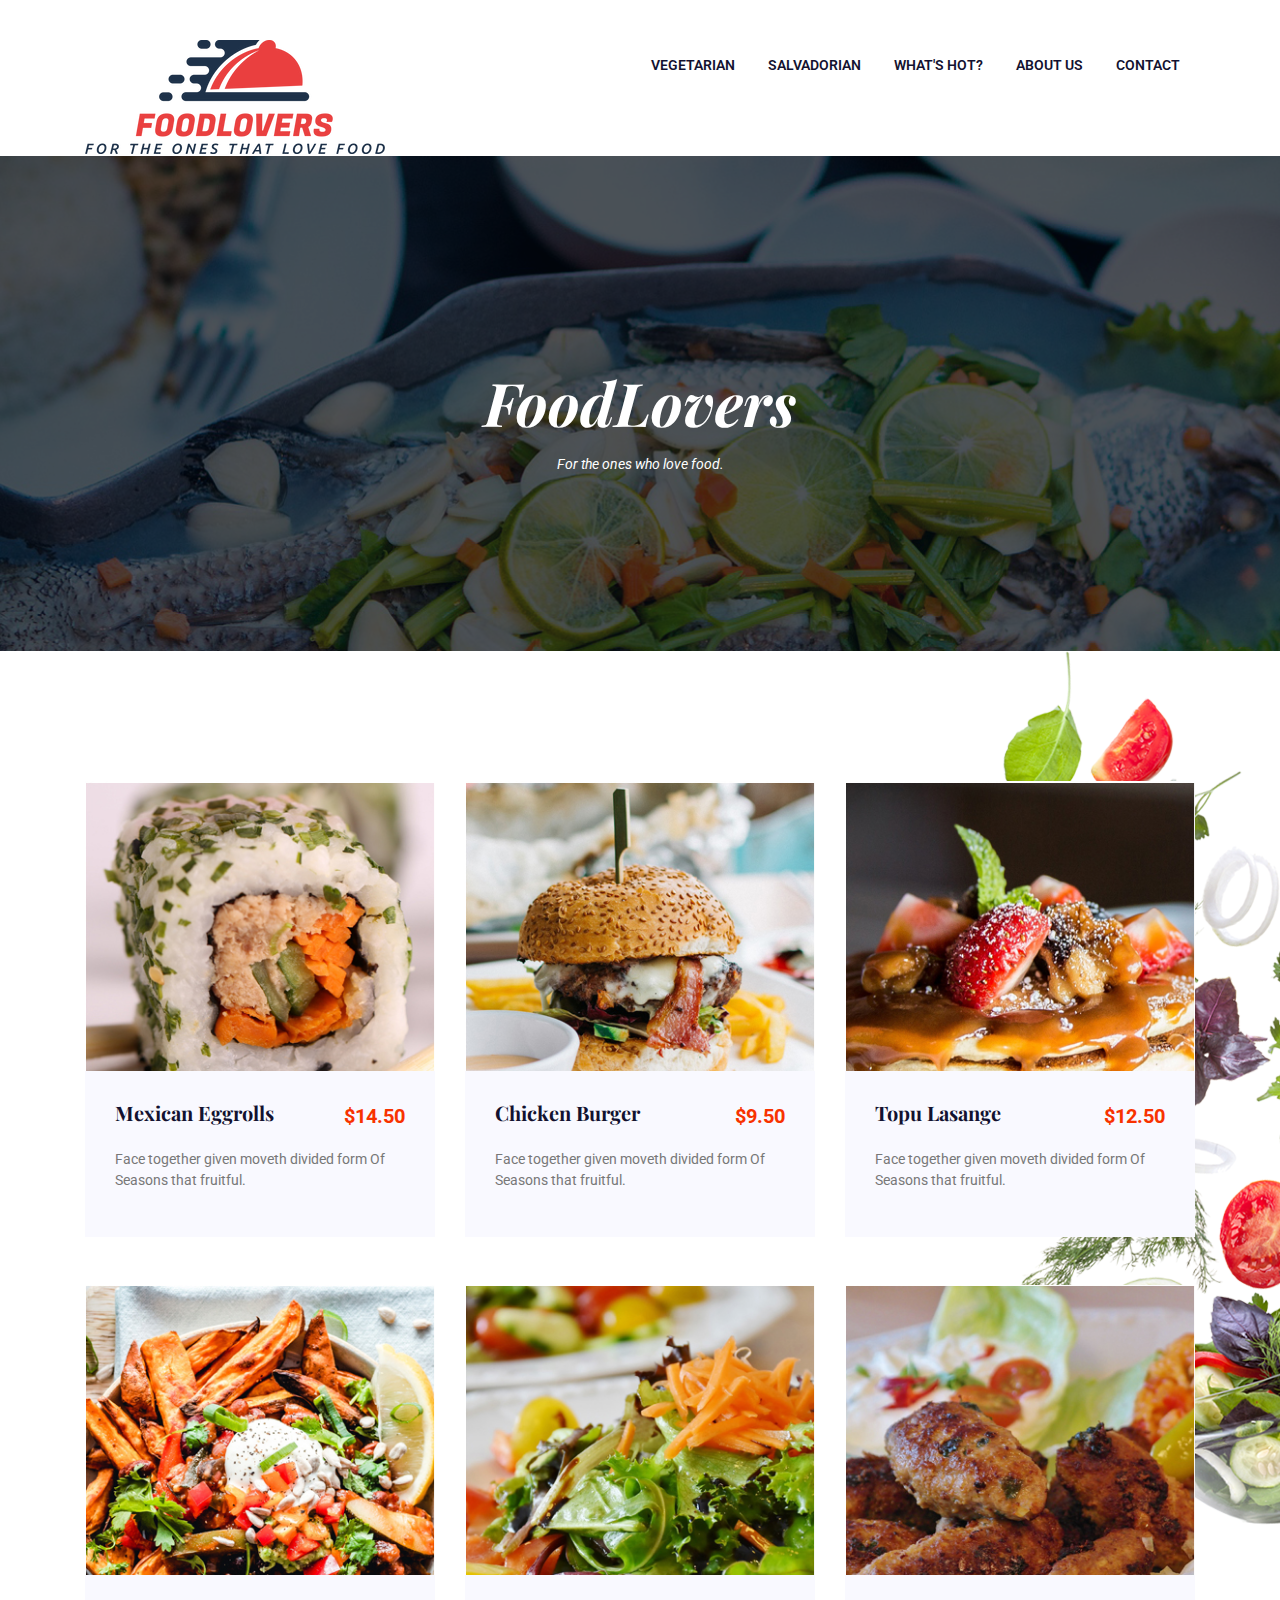
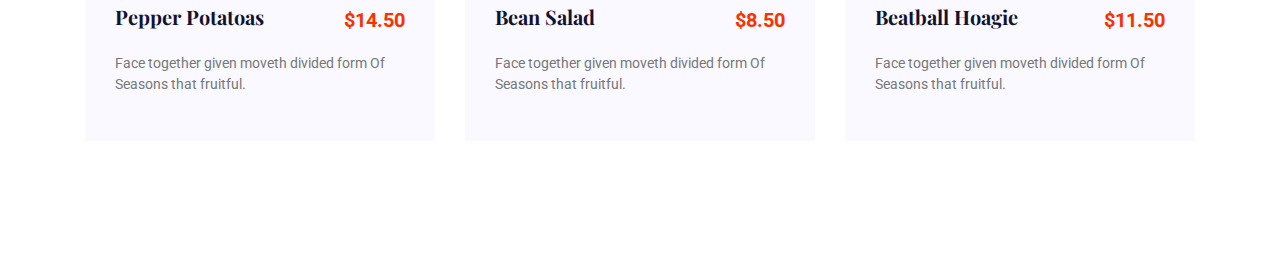
==== index.html @ 9c93a802 "Add files via upload" ====
<!doctype html>
<html lang="en">
  <head>
    <!-- Required meta tags -->
    <meta charset="utf-8">
    <meta name="viewport" content="width=device-width, initial-scale=1">
    <link rel="icon" href="logo.png" sizes="192x192"/>
    <title>FoodLovers |For the ones that love food|</title>
    <link rel="stylesheet" href="assets/css/animate-3.7.0.css">
    <link rel="stylesheet" href="assets/css/font-awesome-4.7.0.min.css">
    <link rel="stylesheet" href="assets/css/bootstrap-4.1.3.min.css">
    <link rel="stylesheet" href="assets/css/owl-carousel.min.css">
    <link rel="stylesheet" href="assets/css/jquery.datetimepicker.min.css">
    <link rel="stylesheet" href="assets/css/style.css">
    <!-- Bootstrap CSS -->
    <link href="https://cdn.jsdelivr.net/npm/bootstrap@5.0.2/dist/css/bootstrap.min.css" rel="stylesheet" integrity="sha384-EVSTQN3/azprG1Anm3QDgpJLIm9Nao0Yz1ztcQTwFspd3yD65VohhpuuCOmLASjC" crossorigin="anonymous">
  </head>
  <body>
    
        <div class="container ">
            <div class="">
                <br>
                <center>

                    <img src="logo.png" class="img-fluid" alt="FoodLovers" >
                </center>
                <br>    
            </div>
        </div>
        <header class="header-area">
            <div class="container">
                <div class="row">
                    <div class="col-lg-2">
                        <div class="logo-area">
                            <a href="index.html"><img src="logo.png" alt="logo"></a>
                            
                        </div>
                    </div>
                    <div class="col-lg-10">
                        <div class="custom-navbar">
                            <span></span>
                            <span></span>
                            <span></span>
                        </div>  
                        <div class="main-menu">
                            <ul>
                                <li class="active"><a href="vegetarian.html">Vegetarian</a></li>
                                <li><a href="salvadorian.html">Salvadorian</a></li>
                                <li><a href="whatshot.html">What's hot?</a></li>
                                <li><a href="aboutus.html">About Us</a>
                                  
                                </li>
                                <li><a href="contactus.html">contact</a></li>
                            </ul>
                        </div>
                    </div>
                </div>
            </div>
        </header>
        
           <!-- Preloader Starts -->
    <div class="preloader">
        <div class="spinner"></div>
    </div>
    <!-- Preloader End -->

    <!-- Header Area Starts -->
	
    <!-- Header Area End -->

    <!-- Banner Area Starts -->
    <section class="banner-area banner-area2 menu-bg text-center">
        <div class="container">
            <div class="row">
                <div class="col-lg-12">
                    <h1><i>FoodLovers</i></h1>
                    <p class="pt-2"><i>For the ones who love food.</i></p>
                </div>
            </div>
        </div>
    </section>
    <!-- Banner Area End -->

    <!-- Food Area starts -->
    <section class="food-area section-padding">
        <div class="container">
            <div class="row">
                
            </div>
            <div class="row">
                <div class="col-md-4 col-sm-6">
                    <div class="single-food">
                        <div class="food-img">
                            <img src="assets/images/food1.jpg" class="img-fluid" alt="">
                        </div>
                        <div class="food-content">
                            <div class="d-flex justify-content-between">
                                <h5>Mexican Eggrolls</h5>
                                <span class="style-change">$14.50</span>
                            </div>
                            <p class="pt-3">Face together given moveth divided form Of Seasons that fruitful.</p>
                        </div>
                    </div>
                </div>
                <div class="col-md-4 col-sm-6">
                    <div class="single-food mt-5 mt-sm-0">
                        <div class="food-img">
                            <img src="assets/images/food2.jpg" class="img-fluid" alt="">
                        </div>
                        <div class="food-content">
                            <div class="d-flex justify-content-between">
                                <h5>chicken burger</h5>
                                <span class="style-change">$9.50</span>
                            </div>
                            <p class="pt-3">Face together given moveth divided form Of Seasons that fruitful.</p>
                        </div>
                    </div>
                </div>
                <div class="col-md-4 col-sm-6">
                    <div class="single-food mt-5 mt-md-0">
                        <div class="food-img">
                            <img src="assets/images/food3.jpg" class="img-fluid" alt="">
                        </div>
                        <div class="food-content">
                            <div class="d-flex justify-content-between">
                                <h5>topu lasange</h5>
                                <span class="style-change">$12.50</span>
                            </div>
                            <p class="pt-3">Face together given moveth divided form Of Seasons that fruitful.</p>
                        </div>
                    </div>
                </div>
                <div class="col-md-4 col-sm-6">
                    <div class="single-food mt-5">
                        <div class="food-img">
                            <img src="assets/images/food4.jpg" class="img-fluid" alt="">
                        </div>
                        <div class="food-content">
                            <div class="d-flex justify-content-between">
                                <h5>pepper potatoas</h5>
                                <span class="style-change">$14.50</span>
                            </div>
                            <p class="pt-3">Face together given moveth divided form Of Seasons that fruitful.</p>
                        </div>
                    </div>
                </div>
                <div class="col-md-4 col-sm-6">
                    <div class="single-food mt-5">
                        <div class="food-img">
                            <img src="assets/images/food5.jpg" class="img-fluid" alt="">
                        </div>
                        <div class="food-content">
                            <div class="d-flex justify-content-between">
                                <h5>bean salad</h5>
                                <span class="style-change">$8.50</span>
                            </div>
                            <p class="pt-3">Face together given moveth divided form Of Seasons that fruitful.</p>
                        </div>
                    </div>
                </div>
                <div class="col-md-4 col-sm-6">
                    <div class="single-food mt-5">
                        <div class="food-img">
                            <img src="assets/images/food6.jpg" class="img-fluid" alt="">
                        </div>
                        <div class="food-content">
                            <div class="d-flex justify-content-between">
                                <h5>beatball hoagie</h5>
                                <span class="style-change">$11.50</span>
                            </div>
                            <p class="pt-3">Face together given moveth divided form Of Seasons that fruitful.</p>
                        </div>
                    </div>
                </div>
            </div>
        </div>
    </section>
    <!-- Food Area End -->

    
    <!-- Table Area End -->

  
    <!-- Footer Area End -->


    <!-- Javascript -->
    <script src="assets/js/vendor/jquery-2.2.4.min.js"></script>
	<script src="assets/js/vendor/bootstrap-4.1.3.min.js"></script>
    <script src="assets/js/vendor/wow.min.js"></script>
    <script src="assets/js/vendor/owl-carousel.min.js"></script>
    <script src="assets/js/vendor/jquery.datetimepicker.full.min.js"></script>
    <script src="assets/js/vendor/jquery.nice-select.min.js"></script>
    <script src="assets/js/main.js"></script>
    <!-- Optional JavaScript; choose one of the two! -->

    <!-- Option 1: Bootstrap Bundle with Popper -->
    <script src="https://cdn.jsdelivr.net/npm/bootstrap@5.0.2/dist/js/bootstrap.bundle.min.js" integrity="sha384-MrcW6ZMFYlzcLA8Nl+NtUVF0sA7MsXsP1UyJoMp4YLEuNSfAP+JcXn/tWtIaxVXM" crossorigin="anonymous"></script>

    <!-- Option 2: Separate Popper and Bootstrap JS -->
    <!--
    <script src="https://cdn.jsdelivr.net/npm/@popperjs/core@2.9.2/dist/umd/popper.min.js" integrity="sha384-IQsoLXl5PILFhosVNubq5LC7Qb9DXgDA9i+tQ8Zj3iwWAwPtgFTxbJ8NT4GN1R8p" crossorigin="anonymous"></script>
    <script src="https://cdn.jsdelivr.net/npm/bootstrap@5.0.2/dist/js/bootstrap.min.js" integrity="sha384-cVKIPhGWiC2Al4u+LWgxfKTRIcfu0JTxR+EQDz/bgldoEyl4H0zUF0QKbrJ0EcQF" crossorigin="anonymous"></script>
    -->
  </body>
</html>
---- assets/css/style.css ----
@import url("https://fonts.googleapis.com/css?family=Roboto:300,400,500,700");@import url("https://fonts.googleapis.com/css?family=Playfair+Display:400,700");body{color:#777;font-family:"Roboto",sans-serif;font-size:14px;font-weight:400}h1{color:#fff;font-family:"Playfair Display",serif;font-size:60px !important;font-weight:700;font-style:italic}h2{color:#fff;font-family:"Playfair Display",serif;font-size:42px !important;font-weight:700}h3{color:#131230;font-family:"Playfair Display",serif;font-size:36px !important;font-weight:700}h4{color:#fff;font-family:"Roboto",sans-serif;font-size:24px !important;font-weight:400;font-style:italic;text-transform:capitalize}h5{color:#131230;font-family:"Playfair Display",serif;text-transform:capitalize;font-size:20px !important;font-weight:700}h6{color:#fff;font-size:16px !important;font-family:"Roboto",sans-serif;font-weight:300;text-transform:uppercase}ul{margin:0;padding:0;list-style:none}a:hover,a:focus{text-decoration:none}input:focus,textarea:focus{outline:none}.spinner{width:40px;height:40px;margin:100px auto;background-color:#f83200;border-radius:100%;-webkit-animation:sk-scaleout 1.0s infinite ease-in-out;animation:sk-scaleout 1.0s infinite ease-in-out}@-webkit-keyframes sk-scaleout{0%{-webkit-transform:scale(0)}100%{-webkit-transform:scale(1);opacity:0}}@keyframes sk-scaleout{0%{-webkit-transform:scale(0);transform:scale(0)}100%{-webkit-transform:scale(1);transform:scale(1);opacity:0}}.preloader{position:fixed;top:0;left:0;width:100%;height:100%;background:#fff;z-index:5}.preloader .spinner{position:absolute;top:50%;left:50%;margin:0;-webkit-transform:translate(-50%, -50%);-moz-transform:translate(-50%, -50%);-ms-transform:translate(-50%, -50%);-o-transform:translate(-50%, -50%);transform:translate(-50%, -50%)}.main-menu ul{float:right}@media (min-width: 768px) and (max-width: 991.98px){.main-menu ul{display:none;float:left;position:absolute;top:20px;left:0;z-index:4;background:#f9f9ff;width:100%;padding:20px 20px 30px}}@media (min-width: 576px) and (max-width: 767.98px){.main-menu ul{display:none;float:left;position:absolute;top:20px;left:0;z-index:4;background:#f9f9ff;width:100%;padding:20px 20px 30px}}@media (max-width: 575.98px){.main-menu ul{display:none;float:left;position:absolute;top:20px;left:0;z-index:4;background:#f9f9ff;width:100%;padding:20px 20px 30px}}.main-menu ul li{display:inline;position:relative}@media (min-width: 768px) and (max-width: 991.98px){.main-menu ul li{display:block}}@media (min-width: 576px) and (max-width: 767.98px){.main-menu ul li{display:block}}@media (max-width: 575.98px){.main-menu ul li{display:block}}.main-menu ul li a{color:#131230;font-family:"Roboto",sans-serif;text-transform:uppercase;font-size:14px;font-weight:600;display:inline-block;padding:15px}.main-menu ul li:hover ul.sub-menu{filter:progid:DXImageTransform.Microsoft.Alpha(Opacity=100);opacity:1;visibility:visible;top:100%}.main-menu ul li ul.sub-menu{padding:10px;filter:progid:DXImageTransform.Microsoft.Alpha(Opacity=0);opacity:0;visibility:hidden;position:absolute;top:150%;left:30px;width:250px;background:#f9f9ff;z-index:2;-webkit-transition:.5s;-moz-transition:.5s;-o-transition:.5s;transition:.5s}.main-menu ul li ul.sub-menu li{display:block}.main-menu ul li ul.sub-menu li a{-webkit-transition:.3s;-moz-transition:.3s;-o-transition:.3s;transition:.3s}.main-menu ul li ul.sub-menu li a:hover{color:#f83200}.main-menu2 ul a{color:#fff !important}@media (min-width: 768px) and (max-width: 991.98px){.main-menu2 ul a{color:#131230 !important}}@media (min-width: 576px) and (max-width: 767.98px){.main-menu2 ul a{color:#131230 !important}}@media (max-width: 575.98px){.main-menu2 ul a{color:#131230 !important}}.main-menu2 ul ul.sub-menu a{color:#131230 !important}.main-menu2 ul ul.sub-menu a:hover{color:#f83200 !important}.custom-navbar{position:absolute;top:-47px;right:15px;background:#f83200;padding:7px 10px;-webkit-border-radius:3px;-moz-border-radius:3px;-ms-border-radius:3px;-o-border-radius:3px;border-radius:3px;-webkit-transition:.2s;-moz-transition:.2s;-o-transition:.2s;transition:.2s;cursor:pointer;display:none}@media (min-width: 768px) and (max-width: 991.98px){.custom-navbar{display:block}}@media (min-width: 576px) and (max-width: 767.98px){.custom-navbar{display:block}}@media (max-width: 575.98px){.custom-navbar{display:block}}.custom-navbar span{background:#fff;display:block;width:30px;margin:6px 0;height:2px}.header-area{padding:20px 0;background:#fff;position:absolute;top:20px;left:50%;width:80%;z-index:1;-webkit-transform:translate(-50%, 0);-moz-transform:translate(-50%, 0);-ms-transform:translate(-50%, 0);-o-transform:translate(-50%, 0);transform:translate(-50%, 0);-webkit-border-radius:3px;-moz-border-radius:3px;-ms-border-radius:3px;-o-border-radius:3px;border-radius:3px}@media (min-width: 1200px) and (max-width: 1440px){.header-area{width:90%}}@media (min-width: 992px) and (max-width: 1199.98px){.header-area{width:100%}}@media (max-width: 575.98px){.header-area{width:100%}}.header-area2{padding:30px 0;background:transparent;position:absolute;top:0;left:0;width:100%;z-index:2;-webkit-transform:translate(0, 0);-moz-transform:translate(0, 0);-ms-transform:translate(0, 0);-o-transform:translate(0, 0);transform:translate(0, 0);-webkit-border-radius:0;-moz-border-radius:0;-ms-border-radius:0;-o-border-radius:0;border-radius:0}.banner-area{padding:400px 0 350px;background-color:#b0b0b0;background-image:url("../images/banner-bg.jpg");background-repeat:no-repeat;background-position:center;background-size:cover;position:relative}.banner-area .prime-color{color:#f83200}.banner-area .style-change{font-style:normal}@media (min-width: 576px) and (max-width: 767.98px){.banner-area{padding:280px 0 200px}}@media (max-width: 575.98px){.banner-area{padding:200px 0 140px}}.banner-area2{padding:210px 0 160px;background-image:url("../images/about-bg.jpg");position:relative;z-index:1}.banner-area2:after{content:'';position:absolute;top:0;left:0;width:100%;height:100%;background:rgba(1,7,16,0.7);z-index:-1}.banner-area2 p{color:#fff}.menu-bg{background-image:url("../images/menu-bg.jpg")}.contact-bg{background-image:url("../images/contact-bg.jpg")}.welcome-area .style-change{color:#f83200;font-style:italic}.welcome-area .welcome-img{padding-left:10%}@media (min-width: 576px) and (max-width: 767.98px){.welcome-area .welcome-img{padding:0}}@media (max-width: 575.98px){.welcome-area .welcome-img{padding:0}}.welcome-area .welcome-text{padding-right:50%}@media (min-width: 1200px) and (max-width: 1440px){.welcome-area .welcome-text{padding-right:30%}}@media (min-width: 992px) and (max-width: 1199.98px){.welcome-area .welcome-text{padding-right:10%}}@media (min-width: 768px) and (max-width: 991.98px){.welcome-area .welcome-text{padding-right:10%}}@media (min-width: 576px) and (max-width: 767.98px){.welcome-area .welcome-text{padding:0 5%}}@media (max-width: 575.98px){.welcome-area .welcome-text{padding:0 5%}}.food-area{background-image:url("../images/food-bg.png");background-repeat:no-repeat;background-position:top right;position:relative}@media (min-width: 768px) and (max-width: 991.98px){.food-area{background-image:none}}@media (min-width: 576px) and (max-width: 767.98px){.food-area{background-image:none}}@media (max-width: 575.98px){.food-area{background-image:none}}.food-area .food-img{overflow:hidden}.food-area .food-img img{-webkit-transition:.5s;-moz-transition:.5s;-o-transition:.5s;transition:.5s}.food-area .food-content{padding:30px;background:#f9f9ff;-webkit-transition:.5s;-moz-transition:.5s;-o-transition:.5s;transition:.5s}.food-area .food-content .style-change{color:#f83200;font-family:"Roboto",sans-serif;font-size:20px;font-weight:700;-webkit-transition:.5s;-moz-transition:.5s;-o-transition:.5s;transition:.5s}.food-area .food-content p{-webkit-transition:.5s;-moz-transition:.5s;-o-transition:.5s;transition:.5s}.food-area .single-food:hover img{-webkit-transform:scale(1.1, 1.1);-moz-transform:scale(1.1, 1.1);-ms-transform:scale(1.1, 1.1);-o-transform:scale(1.1, 1.1);transform:scale(1.1, 1.1)}.food-area .single-food:hover .food-content{background:#f83200}.food-area .single-food:hover .food-content .style-change{color:#131230}.food-area .single-food:hover .food-content p{color:#131230}.reservation-area{background-image:url("../images/reservation-bg.jpg");background-repeat:no-repeat;background-position:center;background-size:cover}.deshes-area span{color:#f83200}.deshes-area h1{color:#131230;font-style:inherit;position:relative}.deshes-area h1:after{content:'';position:absolute;top:45px;left:90px;width:200px;height:1px;background:#131230}.deshes-area .style-change{font-family:"Roboto",sans-serif;font-size:30px;font-weight:700;display:block}.deshes-area .deshes-text{padding-left:90px}@media (max-width: 575.98px){.deshes-area .deshes-text{padding-left:0}}.testimonial-area{background-image:url("../images/testimonial-bg.jpg");background-repeat:no-repeat;background-position:center;background-size:cover;position:relative;z-index:1}.testimonial-area:after{content:'';position:absolute;top:0;left:0;width:100%;height:100%;background:rgba(1,7,16,0.8);z-index:-1}.testimonial-area .section-top2 h3,.testimonial-area .section-top2 p{color:#fff}.testimonial-area .testimonial-slider.owl-carousel .single-slide{background:#fff;background-image:url("../images/quote.png");background-repeat:no-repeat;background-position:top right;padding:30px;-webkit-border-radius:3px;-moz-border-radius:3px;-ms-border-radius:3px;-o-border-radius:3px;border-radius:3px}.testimonial-area .testimonial-slider.owl-carousel .single-slide h5{-webkit-transition:.3s;-moz-transition:.3s;-o-transition:.3s;transition:.3s}.testimonial-area .testimonial-slider.owl-carousel .single-slide:hover h5{color:#f83200}.testimonial-area .testimonial-slider.owl-carousel img{width:100px;height:100px;-webkit-border-radius:50%;-moz-border-radius:50%;-ms-border-radius:50%;-o-border-radius:50%;border-radius:50%}.testimonial-slider.owl-carousel .owl-nav{display:none}.testimonial-slider.owl-carousel .owl-dots{display:block;position:absolute;bottom:-70px;left:50%;-webkit-transform:translate(-50%, 0);-moz-transform:translate(-50%, 0);-ms-transform:translate(-50%, 0);-o-transform:translate(-50%, 0);transform:translate(-50%, 0)}.testimonial-slider.owl-carousel .owl-dots .owl-dot{width:20px;height:5px;background:#fff;-webkit-border-radius:5px;-moz-border-radius:5px;-ms-border-radius:5px;-o-border-radius:5px;border-radius:5px;margin:0 7px}.testimonial-slider.owl-carousel .owl-dots .owl-dot.active{background:#f83200}@media (min-width: 576px) and (max-width: 767.98px){.update-area .single-food{width:70%;margin:auto}}.update-area .single-food .food-content{padding:40px 30px;background:#f9f9ff;-webkit-transition:.5s;-moz-transition:.5s;-o-transition:.5s;transition:.5s}.update-area .single-food:hover .food-content{background:#fff;-webkit-box-shadow:0 10px 20px rgba(0,0,0,0.1);-moz-box-shadow:0 10px 20px rgba(0,0,0,0.1);box-shadow:0 10px 20px rgba(0,0,0,0.1)}.table-area{background-image:url("../images/table-bg.jpg");background-repeat:no-repeat;background-position:center;background-size:cover;position:relative;z-index:1}.table-area:after{content:'';position:absolute;top:0;left:0;width:100%;height:100%;background:rgba(1,7,16,0.7);z-index:-1}.table-area .section-top2 h3,.table-area .section-top2 p{color:#fff}.table-area .input-group{width:30.33%;float:left;overflow:hidden;margin:0 1.5%}@media (min-width: 576px) and (max-width: 767.98px){.table-area .input-group{width:100%;float:none}}@media (max-width: 575.98px){.table-area .input-group{width:100%;float:none}}.table-area input{border-radius:0 5px 5px 0;border:none}@media (min-width: 992px) and (max-width: 1199.98px){.table-area input{width:65%}}@media (min-width: 768px) and (max-width: 991.98px){.table-area input{width:70%}}@media (min-width: 576px) and (max-width: 767.98px){.table-area input{width:87%}}@media (max-width: 575.98px){.table-area input{width:80%}}.table-area .input-group-text{background:#fff;padding:14px 20px}.table-area .table-btn{clear:both}.footer-widget{background:#131230}.footer-widget .single-widget1{padding-right:30px}@media (min-width: 768px) and (max-width: 991.98px){.footer-widget .single-widget1{padding-right:0}}.footer-widget .single-widget h5{color:#f83200}.footer-widget .single-widget i{color:inherit}.footer-widget2{background:#f9f9ff}.footer-widget2 .single-widget h5{color:#131230}.footer-copyright{padding:30px 0;background:#0d0d27;color:#fff}.footer-copyright .color{color:#f83200}.footer-copyright ul{float:right}@media (min-width: 576px) and (max-width: 767.98px){.footer-copyright ul{float:left;margin-top:30px}}@media (max-width: 575.98px){.footer-copyright ul{float:left;margin-top:20px}}.footer-copyright ul li{display:inline;margin-left:25px}.footer-copyright ul li i{display:inline-block;color:#fff;-webkit-transition:.3s;-moz-transition:.3s;-o-transition:.3s;transition:.3s}.footer-copyright ul li i:hover{color:#f83200}@media (min-width: 576px) and (max-width: 767.98px){.footer-copyright ul .no-margin{margin-left:0}}@media (max-width: 575.98px){.footer-copyright ul .no-margin{margin-left:0}}.footer-copyright2{background:#f9f9ff;color:inherit}.footer-copyright2 ul i{color:#777 !important}.footer-copyright2 ul i:hover{color:#f83200 !important}.banner-area.blog-page a,.banner-area.blog-page span{color:#fff;text-transform:capitalize}.blog_categorie_area{padding-top:80px;padding-bottom:80px}.categories_post{position:relative;text-align:center;cursor:pointer}.categories_post img{max-width:100%}@media (min-width: 576px) and (max-width: 767.98px){.categories_post img{width:100%}}.categories_post .categories_details{position:absolute;top:20px;left:20px;right:20px;bottom:20px;background:rgba(1,7,16,0.8);color:#fff;transition:all 0.3s linear;display:flex;align-items:center;justify-content:center}.categories_post .categories_details h5{margin-bottom:0px;font-size:18px;line-height:26px;text-transform:uppercase;color:#fff;position:relative}.categories_post .categories_details p{font-weight:300;font-size:14px;line-height:26px;margin-bottom:0px}.categories_post .categories_details .border_line{margin:10px 0px;background:#fff;width:100%;height:1px}.categories_post:hover .categories_details{background:rgba(255,182,6,0.7)}.blog_item{margin-bottom:40px}.blog_info{padding-top:30px}.blog_info .post_tag{padding-bottom:20px}.blog_info .post_tag a{font:300 14px/21px;color:#131230}.blog_info .post_tag a:hover{color:#f83200}.blog_info .post_tag a.active{color:#f83200}.blog_info .blog_meta li a{font:300 14px/20px;color:#777777;vertical-align:middle;padding-bottom:12px;display:inline-block}.blog_info .blog_meta li a i{color:#131230;font-size:16px;font-weight:600;padding-left:15px;line-height:20px;vertical-align:middle}.blog_info .blog_meta li a:hover{color:#f83200}.blog_post img{max-width:100%}.blog_details{padding-top:20px}.blog_details h4{font-size:24px;line-height:36px;color:#131230;font-weight:600;transition:all 0.3s linear}.blog_details h4:hover{color:#f83200}.blog_details p{margin-bottom:26px}.blog_details .template-btn{color:#131230 !important;padding:10px 24px !important;background:#f9f9ff}.blog_details .template-btn:hover{color:#fff !important;background:#f83200;border:1px solid transparent}.blog_right_sidebar{border:1px solid #eee;background:#f9f9ff;padding:30px}.blog_right_sidebar .widget_title{font-size:18px;line-height:25px;background:#f83200;text-align:center;color:#fff;padding:8px 0px;margin-bottom:30px}.blog_right_sidebar .search_widget .input-group .form-control{font-size:14px;line-height:29px;border:0px;width:100%;font-weight:300;color:#fff;padding-left:20px;border-radius:45px;z-index:0;background:#f83200}.blog_right_sidebar .search_widget .input-group .form-control:focus{box-shadow:none}.blog_right_sidebar .search_widget .input-group .btn-default{position:absolute;right:20px;background:transparent;border:0px;box-shadow:none;font-size:14px;color:#fff;padding:0px;top:50%;transform:translateY(-50%);z-index:1}.blog_right_sidebar .author_widget{text-align:center}.blog_right_sidebar .author_widget h5{font-size:18px;line-height:20px;margin-bottom:5px;margin-top:30px}.blog_right_sidebar .author_widget p{margin-bottom:0px}.blog_right_sidebar .author_widget .social_icon{padding:7px 0px 15px}.blog_right_sidebar .author_widget .social_icon a{font-size:14px;color:#131230;transition:all 0.2s linear}.blog_right_sidebar .author_widget .social_icon a+a{margin-left:20px}.blog_right_sidebar .author_widget .social_icon a:hover{color:#f83200}.blog_right_sidebar .popular_post_widget .post_item .media-body{justify-content:center;align-self:center;padding-left:20px}.blog_right_sidebar .popular_post_widget .post_item .media-body h5{font-size:14px;line-height:20px;margin-bottom:4px;transition:all 0.3s linear}.blog_right_sidebar .popular_post_widget .post_item .media-body h5:hover{color:#f83200}.blog_right_sidebar .popular_post_widget .post_item .media-body p{font-size:12px;line-height:21px;margin-bottom:0px}.blog_right_sidebar .popular_post_widget .post_item+.post_item{margin-top:20px}.blog_right_sidebar .post_category_widget .cat-list li{border-bottom:2px dotted #eee;transition:all 0.3s ease 0s;padding-bottom:12px}.blog_right_sidebar .post_category_widget .cat-list li a{font-size:14px;line-height:20px;color:#777}.blog_right_sidebar .post_category_widget .cat-list li a p{margin-bottom:0px}.blog_right_sidebar .post_category_widget .cat-list li+li{padding-top:15px}.blog_right_sidebar .post_category_widget .cat-list li:hover{border-color:#f83200}.blog_right_sidebar .post_category_widget .cat-list li:hover a{color:#f83200}.blog_right_sidebar .newsletter_widget{text-align:center}.blog_right_sidebar .newsletter_widget .form-group{margin-bottom:8px}.blog_right_sidebar .newsletter_widget .input-group-prepend{margin-right:-1px}.blog_right_sidebar .newsletter_widget .input-group-text{background:#fff;border-radius:0px;vertical-align:top;font-size:12px;line-height:36px;padding:0px 0px 0px 15px;border:1px solid #eeeeee;border-right:0px}.blog_right_sidebar .newsletter_widget .form-control{font-size:12px;line-height:24px;color:#cccccc;border:1px solid #eeeeee;border-left:0px;border-radius:0px}.blog_right_sidebar .newsletter_widget .form-control:focus{outline:none;box-shadow:none}.blog_right_sidebar .newsletter_widget .bbtns{color:#fff;background:#f83200;font-size:12px;line-height:38px;display:inline-block;font-weight:500;padding:0px 24px 0px 24px;border-radius:0}.blog_right_sidebar .newsletter_widget .text-bottom{font-size:12px}.blog_right_sidebar .tag_cloud_widget ul li{display:inline-block}.blog_right_sidebar .tag_cloud_widget ul li a{color:#131230;display:inline-block;border:1px solid #eee;background:#fff;padding:5px 13px;margin-bottom:8px;transition:all 0.3s ease 0s;font-size:12px}.blog_right_sidebar .tag_cloud_widget ul li a:hover{background:#f83200;color:#fff}.blog_right_sidebar .br{width:100%;height:1px;background:#eee;margin:30px 0px}.blog-pagination{padding-top:25px;padding-bottom:95px}.blog-pagination .page-link{border-radius:0}.blog-pagination .page-item{border:none}.page-link{background:transparent;font-weight:400}.blog-pagination .page-item.active .page-link{background-color:#f83200;border-color:transparent;color:#fff}.blog-pagination .page-link{position:relative;display:block;padding:0.5rem 0.75rem;margin-left:-1px;line-height:1.25;color:#8a8a8a;border:none}.blog-pagination .page-item:last-child .page-link,.blog-pagination .page-item:first-child .page-link{border-radius:0}.blog-pagination .page-link:hover{color:#fff;text-decoration:none;background-color:#f83200;border-color:#eee}.single-post .social-links{padding-top:10px}.single-post .social-links li{display:inline-block;margin-bottom:10px}.single-post .social-links li a{color:#cccccc;padding:7px;font-size:14px;transition:all 0.2s linear}.single-post .social-links li a:hover{color:#131230}.single-post .blog_details{padding-top:26px}.single-post .blog_details p{margin-bottom:10px}.single-post .quotes{margin-top:20px;margin-bottom:30px;padding:24px 35px 24px 30px;background-color:#fff;box-shadow:-20.84px 21.58px 30px 0px rgba(176,176,176,0.1);font-size:14px;line-height:24px;color:#777;font-style:italic}.single-post .arrow{position:absolute}.single-post .arrow .lnr{font-size:20px;font-weight:600}.single-post .thumb .overlay-bg{background:rgba(0,0,0,0.8)}@media (max-width: 991px){.single-post .sidebar-widgets{padding-bottom:0px}}.comments-area{background:#fafaff;border:1px solid #eee;padding:50px 30px;margin-top:50px}@media (max-width: 414px){.comments-area{padding:50px 8px}}.comments-area h4{text-align:center;margin-bottom:50px;color:#131230;font-size:18px}.comments-area h5{font-size:16px;margin-bottom:0px}.comments-area a{color:#131230}.comments-area .comment-list{padding-bottom:48px}.comments-area .comment-list:last-child{padding-bottom:0px}.comments-area .comment-list.left-padding{padding-left:25px}@media (max-width: 413px){.comments-area .comment-list .single-comment h5{font-size:12px}.comments-area .comment-list .single-comment .date{font-size:11px}.comments-area .comment-list .single-comment .comment{font-size:10px}}.comments-area .thumb{margin-right:20px}.comments-area .date{font-size:13px;color:#cccccc;margin-bottom:13px}.comments-area .comment{color:#777777;margin-bottom:0px}.comments-area .btn-reply{background-color:#fff;color:#131230;border:1px solid #eee;padding:5px 18px;font-size:12px;display:block;font-weight:600;-webkit-transition:.5s;-moz-transition:.5s;-o-transition:.5s;transition:.5s}.comments-area .btn-reply:hover{background-color:#f83200;color:#fff !important}.comment-form{background:#fafaff;text-align:center;border:1px solid #eee;padding:47px 30px 43px;margin-top:50px;margin-bottom:40px}.comment-form h4{text-align:center;margin-bottom:50px;font-size:18px;line-height:22px;color:#131230}.comment-form .name{padding-left:0px}@media (max-width: 767px){.comment-form .name{padding-right:0px;margin-bottom:1rem}}.comment-form .email{padding-right:0px}@media (max-width: 991px){.comment-form .email{padding-left:0px}}.comment-form .form-control{padding:8px 20px;background:#fff;border:none;border-radius:0px;width:100%;font-size:14px;color:#777777;border:1px solid transparent}.comment-form .form-control:focus{box-shadow:none;border:1px solid #eee}.comment-form textarea.form-control{height:140px;resize:none}.comment-form ::-webkit-input-placeholder{font-size:13px;color:#777}.comment-form ::-moz-placeholder{font-size:13px;color:#777}.comment-form :-ms-input-placeholder{font-size:13px;color:#777}.comment-form :-moz-placeholder{font-size:13px;color:#777}.footer-area.footer{background:#131230}.footer-area.footer h5,.footer-area.footer p{color:#fff}.footer-area.footer .footer-copyright span{color:#fff}#mapBox{width:100%;height:420px;overflow:hidden}.info-text h5{text-transform:inherit}.into-icon i{font-size:20px;color:#f83200;margin-right:20px}.contact-form form .left,.commentform-area form .left{width:48%;float:left;overflow:hidden;margin-right:4%}@media (max-width: 575.98px){.contact-form form .left,.commentform-area form .left{width:100%;float:none}}.contact-form form .left input,.commentform-area form .left input{width:100%;border:1px solid #eee;padding:12px 20px;margin-bottom:20px}.contact-form form .right,.commentform-area form .right{width:48%;overflow:hidden}@media (max-width: 575.98px){.contact-form form .right,.commentform-area form .right{width:100%;float:none}}.contact-form form .right textarea,.commentform-area form .right textarea{width:100%;border:1px solid #eee;padding:12px 20px}.contact-form form button,.commentform-area form button{margin-top:20px;float:right}@media (max-width: 575.98px){.contact-form form button,.commentform-area form button{float:left}}.mb-20{margin-bottom:20px}.mb-30{margin-bottom:30px}.sample-text-area{padding:100px 0px}.sample-text-area .title_color{margin-bottom:30px}.sample-text-area p{line-height:26px}.sample-text-area p b{font-weight:bold;color:#f83200}.sample-text-area p i{color:#f83200;font-style:italic}.sample-text-area p sup{color:#f83200;font-style:italic}.sample-text-area p sub{color:#f83200;font-style:italic}.sample-text-area p del{color:#f83200}.sample-text-area p u{color:#f83200}.elements_button .title_color{margin-bottom:30px;color:#131230}.title_color{color:#131230}.button-group-area{margin-top:15px}.button-group-area:nth-child(odd){margin-top:40px}.button-group-area:first-child{margin-top:0px}.button-group-area .theme_btn{margin-right:10px}.button-group-area .white_btn{margin-right:10px}.button-group-area .link{text-decoration:underline;color:#131230;background:transparent}.button-group-area .link:hover{color:#fff}.button-group-area .disable{background:transparent;color:#007bff;cursor:not-allowed}.button-group-area .disable:before{display:none}.primary{background:#52c5fd}.primary:before{background:#2faae6}.success{background:#4cd3e3}.success:before{background:#2ebccd}.info{background:#38a4ff}.info:before{background:#298cdf}.warning{background:#f4e700}.warning:before{background:#e1d608}.danger{background:#f54940}.danger:before{background:#e13b33}.primary-border{background:transparent;border:1px solid #52c5fd;color:#52c5fd}.primary-border:before{background:#52c5fd}.success-border{background:transparent;border:1px solid #4cd3e3;color:#4cd3e3}.success-border:before{background:#4cd3e3}.info-border{background:transparent;border:1px solid #38a4ff;color:#38a4ff}.info-border:before{background:#38a4ff}.warning-border{background:#fff;border:1px solid #f4e700;color:#f4e700}.warning-border:before{background:#f4e700}.danger-border{background:transparent;border:1px solid #f54940;color:#f54940}.danger-border:before{background:#f54940}.link-border{background:transparent;border:1px solid #f83200;color:#f83200}.link-border:before{background:#f83200}.radius{border-radius:3px}.circle{border-radius:20px}.arrow span{padding-left:5px}.e-large{line-height:50px;padding-top:0px;padding-bottom:0px}.large{line-height:45px;padding-top:0px;padding-bottom:0px}.medium{line-height:30px;padding-top:0px;padding-bottom:0px}.small{line-height:25px;padding-top:0px;padding-bottom:0px}.general{line-height:38px;padding-top:0px;padding-bottom:0px}.generic-banner{margin-top:60px;text-align:center}.generic-banner .height{height:600px}@media (max-width: 767.98px){.generic-banner .height{height:400px}}.generic-banner .generic-banner-content h2{line-height:1.2em;margin-bottom:20px}@media (max-width: 991.98px){.generic-banner .generic-banner-content h2 br{display:none}}.generic-banner .generic-banner-content p{text-align:center;font-size:16px}@media (max-width: 991.98px){.generic-banner .generic-banner-content p br{display:none}}.generic-content h1{font-weight:600}.about-generic-area{background:#fff}.about-generic-area p{margin-bottom:20px}.white-bg{background:#fff}.section-top-border{padding:50px 0;border-top:1px dotted #eee}.switch-wrap{margin-bottom:10px}.switch-wrap p{margin:0}.sample-text-area{padding:100px 0 70px 0}.sample-text{margin-bottom:0}.text-heading{margin-bottom:30px;font-size:24px}.typo-list{margin-bottom:10px}@media (max-width: 767px){.typo-sec{margin-bottom:30px}}@media (max-width: 767px){.element-wrap{margin-top:30px}}b,sup,sub,u,del{color:#f8b600}h1{font-size:36px}h2{font-size:30px}h3{font-size:24px}h4{font-size:18px}h5{font-size:16px}h6{font-size:14px}.typography h1,.typography h2,.typography h3,.typography h4,.typography h5,.typography h6{color:#777777}.button-area .border-top-generic{padding:70px 15px;border-top:1px dotted #eee}.button-group-area .genric-btn{margin-right:10px;margin-top:10px}.button-group-area .genric-btn:last-child{margin-right:0}.circle{border-radius:20px}.genric-btn{display:inline-block;outline:none;line-height:40px;padding:0 30px;font-size:.8em;text-align:center;text-decoration:none;font-weight:500;cursor:pointer;-webkit-transition:all 0.3s ease 0s;-moz-transition:all 0.3s ease 0s;-o-transition:all 0.3s ease 0s;transition:all 0.3s ease 0s}.genric-btn:focus{outline:none}.genric-btn.e-large{padding:0 40px;line-height:50px}.genric-btn.large{line-height:45px}.genric-btn.medium{line-height:30px}.genric-btn.small{line-height:25px}.genric-btn.radius{border-radius:3px}.genric-btn.circle{border-radius:20px}.genric-btn.arrow{display:-webkit-inline-box;display:-ms-inline-flexbox;display:inline-flex;-webkit-box-align:center;-ms-flex-align:center;align-items:center}.genric-btn.arrow span{margin-left:10px}.genric-btn.default{color:#222222;background:#f9f9ff;border:1px solid transparent}.genric-btn.default:hover{border:1px solid #f9f9ff;background:#fff}.genric-btn.default-border{border:1px solid #f9f9ff;background:#fff}.genric-btn.default-border:hover{color:#222222;background:#f9f9ff;border:1px solid transparent}.genric-btn.primary{color:#fff;background:#f8b600;border:1px solid transparent}.genric-btn.primary:hover{color:#f8b600;border:1px solid #f8b600;background:#fff}.genric-btn.primary-border{color:#f8b600;border:1px solid #f8b600;background:#fff}.genric-btn.primary-border:hover{color:#fff;background:#f8b600;border:1px solid transparent}.genric-btn.success{color:#fff;background:#4cd3e3;border:1px solid transparent}.genric-btn.success:hover{color:#4cd3e3;border:1px solid #4cd3e3;background:#fff}.genric-btn.success-border{color:#4cd3e3;border:1px solid #4cd3e3;background:#fff}.genric-btn.success-border:hover{color:#fff;background:#4cd3e3;border:1px solid transparent}.genric-btn.info{color:#fff;background:#38a4ff;border:1px solid transparent}.genric-btn.info:hover{color:#38a4ff;border:1px solid #38a4ff;background:#fff}.genric-btn.info-border{color:#38a4ff;border:1px solid #38a4ff;background:#fff}.genric-btn.info-border:hover{color:#fff;background:#38a4ff;border:1px solid transparent}.genric-btn.warning{color:#fff;background:#f4e700;border:1px solid transparent}.genric-btn.warning:hover{color:#f4e700;border:1px solid #f4e700;background:#fff}.genric-btn.warning-border{color:#f4e700;border:1px solid #f4e700;background:#fff}.genric-btn.warning-border:hover{color:#fff;background:#f4e700;border:1px solid transparent}.genric-btn.danger{color:#fff;background:#f44a40;border:1px solid transparent}.genric-btn.danger:hover{color:#f44a40;border:1px solid #f44a40;background:#fff}.genric-btn.danger-border{color:#f44a40;border:1px solid #f44a40;background:#fff}.genric-btn.danger-border:hover{color:#fff;background:#f44a40;border:1px solid transparent}.genric-btn.link{color:#222222;background:#f9f9ff;text-decoration:underline;border:1px solid transparent}.genric-btn.link:hover{color:#222222;border:1px solid #f9f9ff;background:#fff}.genric-btn.link-border{color:#222222;border:1px solid #f9f9ff;background:#fff;text-decoration:underline}.genric-btn.link-border:hover{color:#222222;background:#f9f9ff;border:1px solid transparent}.genric-btn.disable{color:#222222, 0.3;background:#f9f9ff;border:1px solid transparent;cursor:not-allowed}.generic-blockquote{padding:30px 50px 30px 30px;background:#fff;border-left:2px solid #f83200}@media (max-width: 991px){.progress-table-wrap{overflow-x:scroll}}.progress-table{background:#fff;padding:15px 0px 30px 0px;min-width:800px}.progress-table .serial{width:11.83%;padding-left:30px}.progress-table .country{width:28.07%}.progress-table .visit{width:19.74%}.progress-table .percentage{width:40.36%;padding-right:50px}.progress-table .table-head{display:flex}.progress-table .table-head .serial,.progress-table .table-head .country,.progress-table .table-head .visit,.progress-table .table-head .percentage{color:#222222;line-height:40px;text-transform:uppercase;font-weight:500}.progress-table .table-row{padding:15px 0;border-top:1px solid #edf3fd;display:flex}.progress-table .table-row .serial,.progress-table .table-row .country,.progress-table .table-row .visit,.progress-table .table-row .percentage{display:flex;align-items:center}.progress-table .table-row .country img{margin-right:15px}.progress-table .table-row .percentage .progress{width:80%;border-radius:0px;background:transparent}.progress-table .table-row .percentage .progress .progress-bar{height:5px;line-height:5px}.progress-table .table-row .percentage .progress .progress-bar.color-1{background-color:#6382e6}.progress-table .table-row .percentage .progress .progress-bar.color-2{background-color:#e66686}.progress-table .table-row .percentage .progress .progress-bar.color-3{background-color:#f09359}.progress-table .table-row .percentage .progress .progress-bar.color-4{background-color:#73fbaf}.progress-table .table-row .percentage .progress .progress-bar.color-5{background-color:#73fbaf}.progress-table .table-row .percentage .progress .progress-bar.color-6{background-color:#6382e6}.progress-table .table-row .percentage .progress .progress-bar.color-7{background-color:#a367e7}.progress-table .table-row .percentage .progress .progress-bar.color-8{background-color:#e66686}.single-gallery-image{margin-top:30px;background-repeat:no-repeat !important;background-position:center center !important;background-size:cover !important;height:200px;-webkit-transition:all 0.3s ease 0s;-moz-transition:all 0.3s ease 0s;-o-transition:all 0.3s ease 0s;transition:all 0.3s ease 0s}.single-gallery-image:hover{opacity:.8}.list-style{width:14px;height:14px}.unordered-list li{position:relative;padding-left:30px;line-height:1.82em !important}.unordered-list li:before{content:"";position:absolute;width:14px;height:14px;border:3px solid #f8b600;background:#fff;top:4px;left:0;border-radius:50%}.ordered-list{margin-left:30px}.ordered-list li{list-style-type:decimal-leading-zero;color:#f8b600;font-weight:500;line-height:1.82em !important}.ordered-list li span{font-weight:300;color:#777777}.ordered-list-alpha li{margin-left:30px;list-style-type:lower-alpha;color:#f8b600;font-weight:500;line-height:1.82em !important}.ordered-list-alpha li span{font-weight:300;color:#777777}.ordered-list-roman li{margin-left:30px;list-style-type:lower-roman;color:#f8b600;font-weight:500;line-height:1.82em !important}.ordered-list-roman li span{font-weight:300;color:#777777}.single-input{display:block;width:100%;line-height:40px;border:none;outline:none;background:#f9f9ff;padding:0 20px}.single-input:focus{outline:none}.input-group-icon{position:relative}.input-group-icon .icon{position:absolute;left:20px;top:0;line-height:40px;z-index:3}.input-group-icon .icon i{color:#797979}.input-group-icon .single-input{padding-left:45px}.single-textarea{display:block;width:100%;line-height:40px;border:none;outline:none;background:#f9f9ff;padding:0 20px;height:100px;resize:none}.single-textarea:focus{outline:none}.single-input-primary{display:block;width:100%;line-height:40px;border:1px solid transparent;outline:none;background:#f9f9ff;padding:0 20px}.single-input-primary:focus{outline:none;border:1px solid #f8b600}.single-input-accent{display:block;width:100%;line-height:40px;border:1px solid transparent;outline:none;background:#f9f9ff;padding:0 20px}.single-input-accent:focus{outline:none;border:1px solid #eb6b55}.single-input-secondary{display:block;width:100%;line-height:40px;border:1px solid transparent;outline:none;background:#f9f9ff;padding:0 20px}.single-input-secondary:focus{outline:none;border:1px solid #f09359}.default-switch{width:35px;height:17px;border-radius:8.5px;background:#fff;position:relative;cursor:pointer}.default-switch input{position:absolute;left:0;top:0;right:0;bottom:0;width:100%;height:100%;opacity:0;cursor:pointer}.default-switch input+label{position:absolute;top:1px;left:1px;width:15px;height:15px;border-radius:50%;background:#f8b600;-webkit-transition:all 0.2s;-moz-transition:all 0.2s;-o-transition:all 0.2s;transition:all 0.2s;box-shadow:0px 4px 5px 0px rgba(0,0,0,0.2);cursor:pointer}.default-switch input:checked+label{left:19px}.single-element-widget{margin-bottom:30px}.primary-switch{width:35px;height:17px;border-radius:8.5px;background:#fff;position:relative;cursor:pointer}.primary-switch input{position:absolute;left:0;top:0;right:0;bottom:0;width:100%;height:100%;opacity:0}.primary-switch input+label{position:absolute;left:0;top:0;right:0;bottom:0;width:100%;height:100%}.primary-switch input+label:before{content:"";position:absolute;left:0;top:0;right:0;bottom:0;width:100%;height:100%;background:transparent;border-radius:8.5px;cursor:pointer;-webkit-transition:all 0.2s;-moz-transition:all 0.2s;-o-transition:all 0.2s;transition:all 0.2s}.primary-switch input+label:after{content:"";position:absolute;top:1px;left:1px;width:15px;height:15px;border-radius:50%;background:#fff;-webkit-transition:all 0.2s;-moz-transition:all 0.2s;-o-transition:all 0.2s;transition:all 0.2s;box-shadow:0px 4px 5px 0px rgba(0,0,0,0.2);cursor:pointer}.primary-switch input:checked+label:after{left:19px}.primary-switch input:checked+label:before{background:#f8b600}.confirm-switch{width:35px;height:17px;border-radius:8.5px;background:#fff;position:relative;cursor:pointer}.confirm-switch input{position:absolute;left:0;top:0;right:0;bottom:0;width:100%;height:100%;opacity:0}.confirm-switch input+label{position:absolute;left:0;top:0;right:0;bottom:0;width:100%;height:100%}.confirm-switch input+label:before{content:"";position:absolute;left:0;top:0;right:0;bottom:0;width:100%;height:100%;background:transparent;border-radius:8.5px;-webkit-transition:all 0.2s;-moz-transition:all 0.2s;-o-transition:all 0.2s;transition:all 0.2s;cursor:pointer}.confirm-switch input+label:after{content:"";position:absolute;top:1px;left:1px;width:15px;height:15px;border-radius:50%;background:#fff;-webkit-transition:all 0.2s;-moz-transition:all 0.2s;-o-transition:all 0.2s;transition:all 0.2s;box-shadow:0px 4px 5px 0px rgba(0,0,0,0.2);cursor:pointer}.confirm-switch input:checked+label:after{left:19px}.confirm-switch input:checked+label:before{background:#4cd3e3}.primary-checkbox{width:16px;height:16px;border-radius:3px;background:#fff;position:relative;cursor:pointer}.primary-checkbox input{position:absolute;left:0;top:0;right:0;bottom:0;width:100%;height:100%;opacity:0}.primary-checkbox input+label{position:absolute;left:0;top:0;right:0;bottom:0;width:100%;height:100%;border-radius:3px;cursor:pointer;border:1px solid #f1f1f1}.single-defination h4{color:#131230}.primary-checkbox input:checked+label{background:url(../images/elements/primary-check.png) no-repeat center center/cover;border:none}.confirm-checkbox{width:16px;height:16px;border-radius:3px;background:#fff;position:relative;cursor:pointer}.confirm-checkbox input{position:absolute;left:0;top:0;right:0;bottom:0;width:100%;height:100%;opacity:0}.confirm-checkbox input+label{position:absolute;left:0;top:0;right:0;bottom:0;width:100%;height:100%;border-radius:3px;cursor:pointer;border:1px solid #f1f1f1}.confirm-checkbox input:checked+label{background:url(../images/elements/success-check.png) no-repeat center center/cover;border:none}.disabled-checkbox{width:16px;height:16px;border-radius:3px;background:#fff;position:relative;cursor:pointer}.disabled-checkbox input{position:absolute;left:0;top:0;right:0;bottom:0;width:100%;height:100%;opacity:0}.disabled-checkbox input+label{position:absolute;left:0;top:0;right:0;bottom:0;width:100%;height:100%;border-radius:3px;cursor:pointer;border:1px solid #f1f1f1}.disabled-checkbox input:disabled{cursor:not-allowed;z-index:3}.disabled-checkbox input:checked+label{background:url(../images/elements/disabled-check.png) no-repeat center center/cover;border:none}.primary-radio{width:16px;height:16px;border-radius:8px;background:#fff;position:relative;cursor:pointer}.primary-radio input{position:absolute;left:0;top:0;right:0;bottom:0;width:100%;height:100%;opacity:0}.primary-radio input+label{position:absolute;left:0;top:0;right:0;bottom:0;width:100%;height:100%;border-radius:8px;cursor:pointer;border:1px solid #f1f1f1}.primary-radio input:checked+label{background:url(../images/elements/primary-radio.png) no-repeat center center/cover;border:none}.confirm-radio{width:16px;height:16px;border-radius:8px;background:#fff;position:relative;cursor:pointer}.confirm-radio input{position:absolute;left:0;top:0;right:0;bottom:0;width:100%;height:100%;opacity:0}.confirm-radio input+label{position:absolute;left:0;top:0;right:0;bottom:0;width:100%;height:100%;border-radius:8px;cursor:pointer;border:1px solid #f1f1f1}.confirm-radio input:checked+label{background:url(../images/elements/success-radio.png) no-repeat center center/cover;border:none}.disabled-radio{width:16px;height:16px;border-radius:8px;background:#fff;position:relative;cursor:pointer}.disabled-radio input{position:absolute;left:0;top:0;right:0;bottom:0;width:100%;height:100%;opacity:0}.disabled-radio input+label{position:absolute;left:0;top:0;right:0;bottom:0;width:100%;height:100%;border-radius:8px;cursor:pointer;border:1px solid #f1f1f1}.disabled-radio input:disabled{cursor:not-allowed;z-index:3}.unordered-list{list-style:none;padding:0px;margin:0px}.ordered-list{list-style:none;padding:0px}.disabled-radio input:checked+label{background:url(../images/elements/disabled-radio.png) no-repeat center center/cover;border:none}.default-select{height:40px}.default-select .nice-select{border:none;border-radius:0px;height:40px;background:#fff;padding-left:20px;padding-right:40px}.default-select .nice-select .list{margin-top:0;border:none;border-radius:0px;box-shadow:none;width:100%;padding:10px 0 10px 0px}.default-select .nice-select .list .option{font-weight:300;-webkit-transition:all 0.3s ease 0s;-moz-transition:all 0.3s ease 0s;-o-transition:all 0.3s ease 0s;transition:all 0.3s ease 0s;line-height:28px;min-height:28px;font-size:12px;padding-left:20px}.default-select .nice-select .list .option.selected{color:#f8b600;background:transparent}.default-select .nice-select .list .option:hover{color:#f83200;background:transparent}.default-select .current{margin-right:50px;font-weight:300}.default-select .nice-select::after{right:20px}@media (max-width: 991px){.left-align-p p{margin-top:20px}}.form-select{height:40px;width:100%}.form-select .nice-select{border:none;border-radius:0px;height:40px;background:#f9f9ff !important;padding-left:45px;padding-right:40px;width:100%}.form-select .nice-select .list{margin-top:0;border:none;border-radius:0px;box-shadow:none;width:100%;padding:10px 0 10px 0px}.mt-10{margin-top:10px}.form-select .nice-select .list .option{font-weight:300;-webkit-transition:all 0.3s ease 0s;-moz-transition:all 0.3s ease 0s;-o-transition:all 0.3s ease 0s;transition:all 0.3s ease 0s;line-height:28px;min-height:28px;font-size:12px;padding-left:45px}.form-select .nice-select .list .option.selected{color:#f8b600;background:transparent}.form-select .nice-select .list .option:hover{color:#f83200;background:transparent}.form-select .current{margin-right:50px;font-weight:300}.form-select .nice-select::after{right:20px}.page_link a{color:#fff}.template-btn{color:#131230;background:#f83200;font-family:"Roboto",sans-serif;text-transform:uppercase;font-size:14px;font-weight:500;border:1px solid transparent;display:inline-block;padding:12px 30px !important;-webkit-transition:all .5s;-moz-transition:all .5s;-o-transition:all .5s;transition:all 0.5s}.template-btn:hover{color:#131230;background:transparent;border:1px solid #f83200}.template-btn2:hover{color:#f83200}.template-btn3{color:#131230;font-family:"Roboto",sans-serif;text-transform:uppercase;font-size:14px;font-weight:500;display:inline-block;position:relative}.template-btn3 span{position:absolute;top:0;left:110%;color:#131230;-webkit-transition:all .5s;-moz-transition:all .5s;-o-transition:all .5s;transition:all 0.5s}.template-btn3:hover{color:#131230}.template-btn3:hover span{color:#f83200;left:115%}.section-padding{padding:130px 0}.section-padding2{padding-top:130px}.section-padding3{padding-bottom:130px}.section-padding4{padding:130px 0 200px}.section-top{margin-bottom:80px}.section-top .style-change{color:#f83200;font-style:italic}.section-top2{margin-bottom:80px}.section-top2 span{color:#f83200}
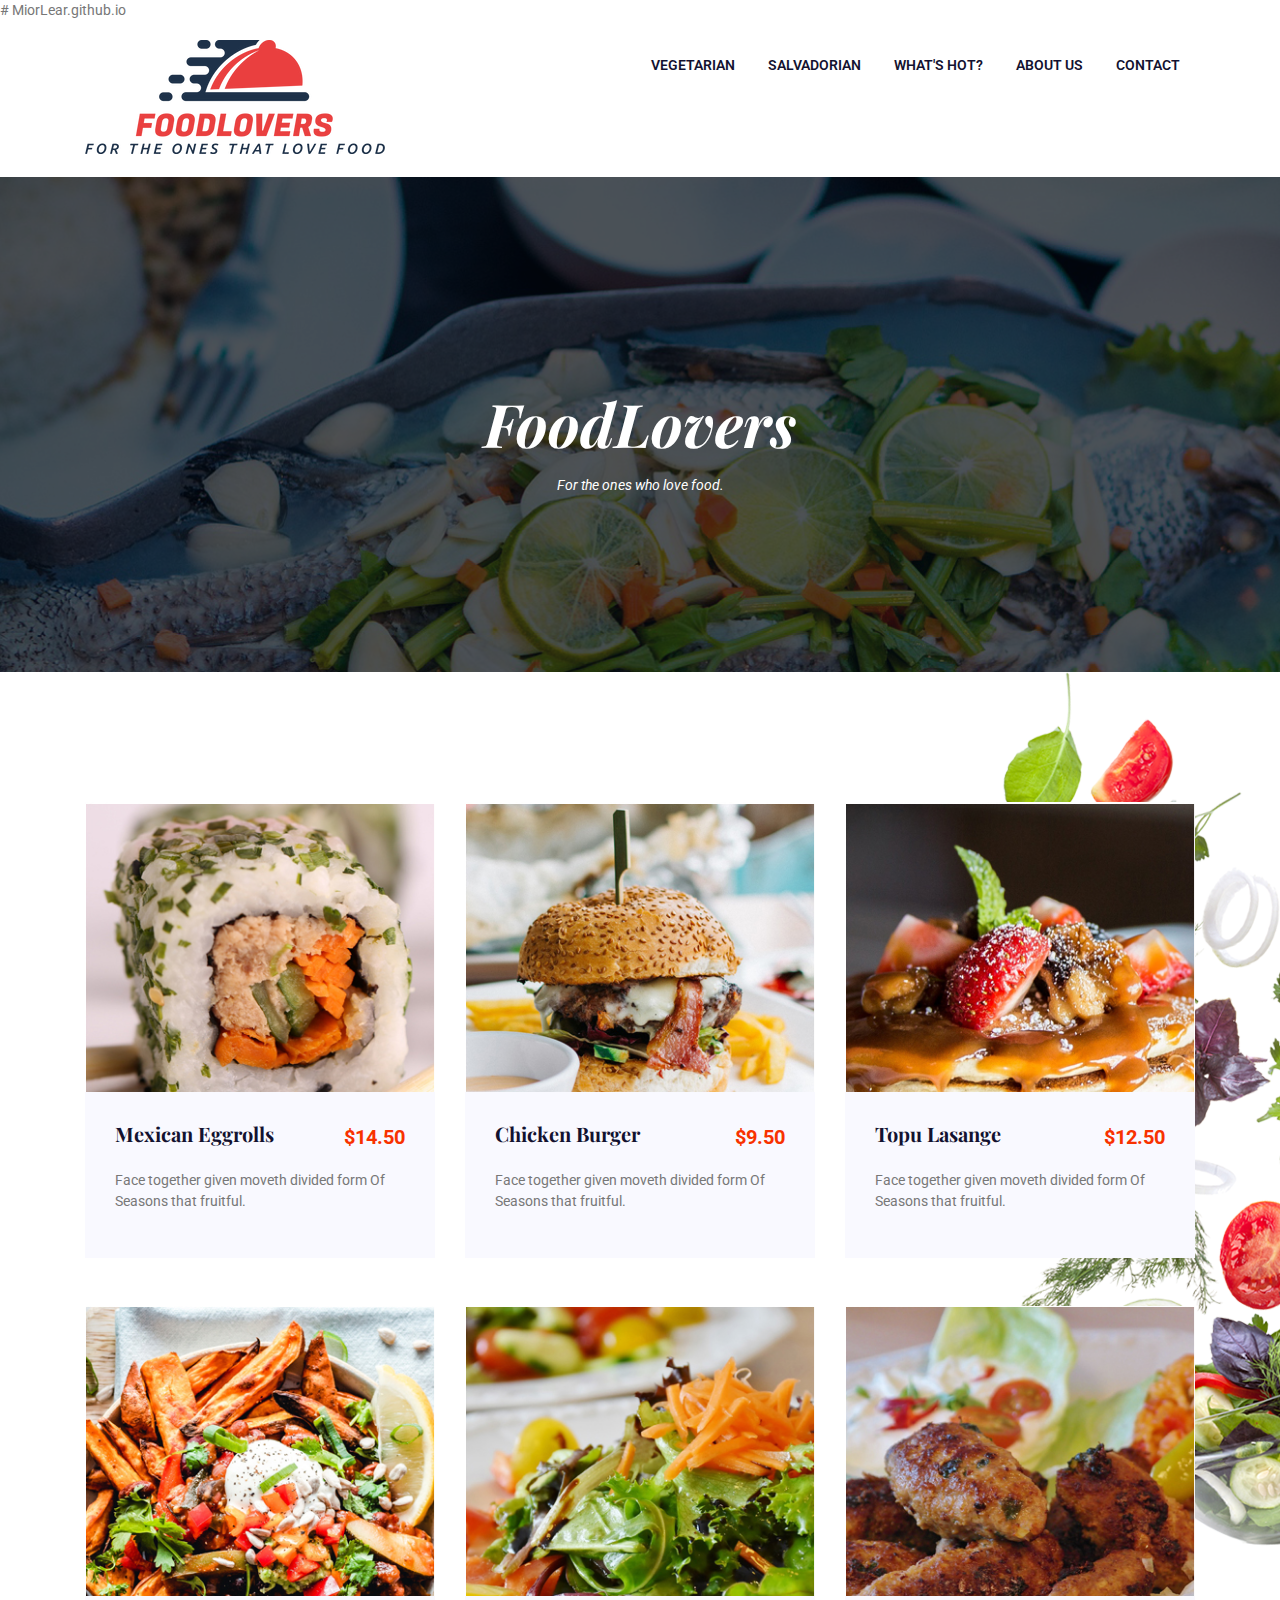
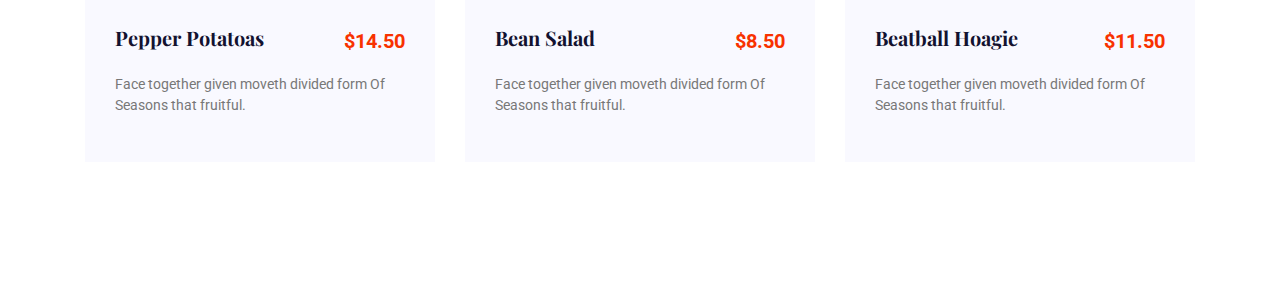
==== commit 653a3c37: "Create index.html" ====
--- a/index.html
+++ b/index.html
@@ -1,206 +1,208 @@
-<!doctype html>
-<html lang="en">
-  <head>
-    <!-- Required meta tags -->
-    <meta charset="utf-8">
-    <meta name="viewport" content="width=device-width, initial-scale=1">
-    <link rel="icon" href="logo.png" sizes="192x192"/>
-    <title>FoodLovers |For the ones that love food|</title>
-    <link rel="stylesheet" href="assets/css/animate-3.7.0.css">
-    <link rel="stylesheet" href="assets/css/font-awesome-4.7.0.min.css">
-    <link rel="stylesheet" href="assets/css/bootstrap-4.1.3.min.css">
-    <link rel="stylesheet" href="assets/css/owl-carousel.min.css">
-    <link rel="stylesheet" href="assets/css/jquery.datetimepicker.min.css">
-    <link rel="stylesheet" href="assets/css/style.css">
-    <!-- Bootstrap CSS -->
-    <link href="https://cdn.jsdelivr.net/npm/bootstrap@5.0.2/dist/css/bootstrap.min.css" rel="stylesheet" integrity="sha384-EVSTQN3/azprG1Anm3QDgpJLIm9Nao0Yz1ztcQTwFspd3yD65VohhpuuCOmLASjC" crossorigin="anonymous">
-  </head>
-  <body>
-    
-        <div class="container ">
-            <div class="">
-                <br>
-                <center>
-
-                    <img src="logo.png" class="img-fluid" alt="FoodLovers" >
-                </center>
-                <br>    
-            </div>
-        </div>
-        <header class="header-area">
-            <div class="container">
-                <div class="row">
-                    <div class="col-lg-2">
-                        <div class="logo-area">
-                            <a href="index.html"><img src="logo.png" alt="logo"></a>
-                            
-                        </div>
-                    </div>
-                    <div class="col-lg-10">
-                        <div class="custom-navbar">
-                            <span></span>
-                            <span></span>
-                            <span></span>
-                        </div>  
-                        <div class="main-menu">
-                            <ul>
-                                <li class="active"><a href="vegetarian.html">Vegetarian</a></li>
-                                <li><a href="salvadorian.html">Salvadorian</a></li>
-                                <li><a href="whatshot.html">What's hot?</a></li>
-                                <li><a href="aboutus.html">About Us</a>
-                                  
-                                </li>
-                                <li><a href="contactus.html">contact</a></li>
-                            </ul>
-                        </div>
-                    </div>
-                </div>
-            </div>
-        </header>
-        
-           <!-- Preloader Starts -->
-    <div class="preloader">
-        <div class="spinner"></div>
-    </div>
-    <!-- Preloader End -->
-
-    <!-- Header Area Starts -->
-	
-    <!-- Header Area End -->
-
-    <!-- Banner Area Starts -->
-    <section class="banner-area banner-area2 menu-bg text-center">
-        <div class="container">
-            <div class="row">
-                <div class="col-lg-12">
-                    <h1><i>FoodLovers</i></h1>
-                    <p class="pt-2"><i>For the ones who love food.</i></p>
-                </div>
-            </div>
-        </div>
-    </section>
-    <!-- Banner Area End -->
-
-    <!-- Food Area starts -->
-    <section class="food-area section-padding">
-        <div class="container">
-            <div class="row">
-                
-            </div>
-            <div class="row">
-                <div class="col-md-4 col-sm-6">
-                    <div class="single-food">
-                        <div class="food-img">
-                            <img src="assets/images/food1.jpg" class="img-fluid" alt="">
-                        </div>
-                        <div class="food-content">
-                            <div class="d-flex justify-content-between">
-                                <h5>Mexican Eggrolls</h5>
-                                <span class="style-change">$14.50</span>
-                            </div>
-                            <p class="pt-3">Face together given moveth divided form Of Seasons that fruitful.</p>
-                        </div>
-                    </div>
-                </div>
-                <div class="col-md-4 col-sm-6">
-                    <div class="single-food mt-5 mt-sm-0">
-                        <div class="food-img">
-                            <img src="assets/images/food2.jpg" class="img-fluid" alt="">
-                        </div>
-                        <div class="food-content">
-                            <div class="d-flex justify-content-between">
-                                <h5>chicken burger</h5>
-                                <span class="style-change">$9.50</span>
-                            </div>
-                            <p class="pt-3">Face together given moveth divided form Of Seasons that fruitful.</p>
-                        </div>
-                    </div>
-                </div>
-                <div class="col-md-4 col-sm-6">
-                    <div class="single-food mt-5 mt-md-0">
-                        <div class="food-img">
-                            <img src="assets/images/food3.jpg" class="img-fluid" alt="">
-                        </div>
-                        <div class="food-content">
-                            <div class="d-flex justify-content-between">
-                                <h5>topu lasange</h5>
-                                <span class="style-change">$12.50</span>
-                            </div>
-                            <p class="pt-3">Face together given moveth divided form Of Seasons that fruitful.</p>
-                        </div>
-                    </div>
-                </div>
-                <div class="col-md-4 col-sm-6">
-                    <div class="single-food mt-5">
-                        <div class="food-img">
-                            <img src="assets/images/food4.jpg" class="img-fluid" alt="">
-                        </div>
-                        <div class="food-content">
-                            <div class="d-flex justify-content-between">
-                                <h5>pepper potatoas</h5>
-                                <span class="style-change">$14.50</span>
-                            </div>
-                            <p class="pt-3">Face together given moveth divided form Of Seasons that fruitful.</p>
-                        </div>
-                    </div>
-                </div>
-                <div class="col-md-4 col-sm-6">
-                    <div class="single-food mt-5">
-                        <div class="food-img">
-                            <img src="assets/images/food5.jpg" class="img-fluid" alt="">
-                        </div>
-                        <div class="food-content">
-                            <div class="d-flex justify-content-between">
-                                <h5>bean salad</h5>
-                                <span class="style-change">$8.50</span>
-                            </div>
-                            <p class="pt-3">Face together given moveth divided form Of Seasons that fruitful.</p>
-                        </div>
-                    </div>
-                </div>
-                <div class="col-md-4 col-sm-6">
-                    <div class="single-food mt-5">
-                        <div class="food-img">
-                            <img src="assets/images/food6.jpg" class="img-fluid" alt="">
-                        </div>
-                        <div class="food-content">
-                            <div class="d-flex justify-content-between">
-                                <h5>beatball hoagie</h5>
-                                <span class="style-change">$11.50</span>
-                            </div>
-                            <p class="pt-3">Face together given moveth divided form Of Seasons that fruitful.</p>
-                        </div>
-                    </div>
-                </div>
-            </div>
-        </div>
-    </section>
-    <!-- Food Area End -->
-
-    
-    <!-- Table Area End -->
-
-  
-    <!-- Footer Area End -->
-
-
-    <!-- Javascript -->
-    <script src="assets/js/vendor/jquery-2.2.4.min.js"></script>
-	<script src="assets/js/vendor/bootstrap-4.1.3.min.js"></script>
-    <script src="assets/js/vendor/wow.min.js"></script>
-    <script src="assets/js/vendor/owl-carousel.min.js"></script>
-    <script src="assets/js/vendor/jquery.datetimepicker.full.min.js"></script>
-    <script src="assets/js/vendor/jquery.nice-select.min.js"></script>
-    <script src="assets/js/main.js"></script>
-    <!-- Optional JavaScript; choose one of the two! -->
-
-    <!-- Option 1: Bootstrap Bundle with Popper -->
-    <script src="https://cdn.jsdelivr.net/npm/bootstrap@5.0.2/dist/js/bootstrap.bundle.min.js" integrity="sha384-MrcW6ZMFYlzcLA8Nl+NtUVF0sA7MsXsP1UyJoMp4YLEuNSfAP+JcXn/tWtIaxVXM" crossorigin="anonymous"></script>
-
-    <!-- Option 2: Separate Popper and Bootstrap JS -->
-    <!--
-    <script src="https://cdn.jsdelivr.net/npm/@popperjs/core@2.9.2/dist/umd/popper.min.js" integrity="sha384-IQsoLXl5PILFhosVNubq5LC7Qb9DXgDA9i+tQ8Zj3iwWAwPtgFTxbJ8NT4GN1R8p" crossorigin="anonymous"></script>
-    <script src="https://cdn.jsdelivr.net/npm/bootstrap@5.0.2/dist/js/bootstrap.min.js" integrity="sha384-cVKIPhGWiC2Al4u+LWgxfKTRIcfu0JTxR+EQDz/bgldoEyl4H0zUF0QKbrJ0EcQF" crossorigin="anonymous"></script>
-    -->
-  </body>
-</html>+# MiorLear.github.io
+
+<!doctype html>
+<html lang="en">
+  <head>
+    <!-- Required meta tags -->
+    <meta charset="utf-8">
+    <meta name="viewport" content="width=device-width, initial-scale=1">
+    <link rel="icon" href="logo.png" sizes="192x192"/>
+    <title>FoodLovers |For the ones that love food|</title>
+    <link rel="stylesheet" href="assets/css/animate-3.7.0.css">
+    <link rel="stylesheet" href="assets/css/font-awesome-4.7.0.min.css">
+    <link rel="stylesheet" href="assets/css/bootstrap-4.1.3.min.css">
+    <link rel="stylesheet" href="assets/css/owl-carousel.min.css">
+    <link rel="stylesheet" href="assets/css/jquery.datetimepicker.min.css">
+    <link rel="stylesheet" href="assets/css/style.css">
+    <!-- Bootstrap CSS -->
+    <link href="https://cdn.jsdelivr.net/npm/bootstrap@5.0.2/dist/css/bootstrap.min.css" rel="stylesheet" integrity="sha384-EVSTQN3/azprG1Anm3QDgpJLIm9Nao0Yz1ztcQTwFspd3yD65VohhpuuCOmLASjC" crossorigin="anonymous">
+  </head>
+  <body>
+    
+        <div class="container ">
+            <div class="">
+                <br>
+                <center>
+
+                    <img src="logo.png" class="img-fluid" alt="FoodLovers" >
+                </center>
+                <br>    
+            </div>
+        </div>
+        <header class="header-area">
+            <div class="container">
+                <div class="row">
+                    <div class="col-lg-2">
+                        <div class="logo-area">
+                            <a href="index.html"><img src="logo.png" alt="logo"></a>
+                            
+                        </div>
+                    </div>
+                    <div class="col-lg-10">
+                        <div class="custom-navbar">
+                            <span></span>
+                            <span></span>
+                            <span></span>
+                        </div>  
+                        <div class="main-menu">
+                            <ul>
+                                <li class="active"><a href="vegetarian.html">Vegetarian</a></li>
+                                <li><a href="salvadorian.html">Salvadorian</a></li>
+                                <li><a href="whatshot.html">What's hot?</a></li>
+                                <li><a href="aboutus.html">About Us</a>
+                                  
+                                </li>
+                                <li><a href="contactus.html">contact</a></li>
+                            </ul>
+                        </div>
+                    </div>
+                </div>
+            </div>
+        </header>
+        
+           <!-- Preloader Starts -->
+    <div class="preloader">
+        <div class="spinner"></div>
+    </div>
+    <!-- Preloader End -->
+
+    <!-- Header Area Starts -->
+	
+    <!-- Header Area End -->
+
+    <!-- Banner Area Starts -->
+    <section class="banner-area banner-area2 menu-bg text-center">
+        <div class="container">
+            <div class="row">
+                <div class="col-lg-12">
+                    <h1><i>FoodLovers</i></h1>
+                    <p class="pt-2"><i>For the ones who love food.</i></p>
+                </div>
+            </div>
+        </div>
+    </section>
+    <!-- Banner Area End -->
+
+    <!-- Food Area starts -->
+    <section class="food-area section-padding">
+        <div class="container">
+            <div class="row">
+                
+            </div>
+            <div class="row">
+                <div class="col-md-4 col-sm-6">
+                    <div class="single-food">
+                        <div class="food-img">
+                            <img src="assets/images/food1.jpg" class="img-fluid" alt="">
+                        </div>
+                        <div class="food-content">
+                            <div class="d-flex justify-content-between">
+                                <h5>Mexican Eggrolls</h5>
+                                <span class="style-change">$14.50</span>
+                            </div>
+                            <p class="pt-3">Face together given moveth divided form Of Seasons that fruitful.</p>
+                        </div>
+                    </div>
+                </div>
+                <div class="col-md-4 col-sm-6">
+                    <div class="single-food mt-5 mt-sm-0">
+                        <div class="food-img">
+                            <img src="assets/images/food2.jpg" class="img-fluid" alt="">
+                        </div>
+                        <div class="food-content">
+                            <div class="d-flex justify-content-between">
+                                <h5>chicken burger</h5>
+                                <span class="style-change">$9.50</span>
+                            </div>
+                            <p class="pt-3">Face together given moveth divided form Of Seasons that fruitful.</p>
+                        </div>
+                    </div>
+                </div>
+                <div class="col-md-4 col-sm-6">
+                    <div class="single-food mt-5 mt-md-0">
+                        <div class="food-img">
+                            <img src="assets/images/food3.jpg" class="img-fluid" alt="">
+                        </div>
+                        <div class="food-content">
+                            <div class="d-flex justify-content-between">
+                                <h5>topu lasange</h5>
+                                <span class="style-change">$12.50</span>
+                            </div>
+                            <p class="pt-3">Face together given moveth divided form Of Seasons that fruitful.</p>
+                        </div>
+                    </div>
+                </div>
+                <div class="col-md-4 col-sm-6">
+                    <div class="single-food mt-5">
+                        <div class="food-img">
+                            <img src="assets/images/food4.jpg" class="img-fluid" alt="">
+                        </div>
+                        <div class="food-content">
+                            <div class="d-flex justify-content-between">
+                                <h5>pepper potatoas</h5>
+                                <span class="style-change">$14.50</span>
+                            </div>
+                            <p class="pt-3">Face together given moveth divided form Of Seasons that fruitful.</p>
+                        </div>
+                    </div>
+                </div>
+                <div class="col-md-4 col-sm-6">
+                    <div class="single-food mt-5">
+                        <div class="food-img">
+                            <img src="assets/images/food5.jpg" class="img-fluid" alt="">
+                        </div>
+                        <div class="food-content">
+                            <div class="d-flex justify-content-between">
+                                <h5>bean salad</h5>
+                                <span class="style-change">$8.50</span>
+                            </div>
+                            <p class="pt-3">Face together given moveth divided form Of Seasons that fruitful.</p>
+                        </div>
+                    </div>
+                </div>
+                <div class="col-md-4 col-sm-6">
+                    <div class="single-food mt-5">
+                        <div class="food-img">
+                            <img src="assets/images/food6.jpg" class="img-fluid" alt="">
+                        </div>
+                        <div class="food-content">
+                            <div class="d-flex justify-content-between">
+                                <h5>beatball hoagie</h5>
+                                <span class="style-change">$11.50</span>
+                            </div>
+                            <p class="pt-3">Face together given moveth divided form Of Seasons that fruitful.</p>
+                        </div>
+                    </div>
+                </div>
+            </div>
+        </div>
+    </section>
+    <!-- Food Area End -->
+
+    
+    <!-- Table Area End -->
+
+  
+    <!-- Footer Area End -->
+
+
+    <!-- Javascript -->
+    <script src="assets/js/vendor/jquery-2.2.4.min.js"></script>
+	<script src="assets/js/vendor/bootstrap-4.1.3.min.js"></script>
+    <script src="assets/js/vendor/wow.min.js"></script>
+    <script src="assets/js/vendor/owl-carousel.min.js"></script>
+    <script src="assets/js/vendor/jquery.datetimepicker.full.min.js"></script>
+    <script src="assets/js/vendor/jquery.nice-select.min.js"></script>
+    <script src="assets/js/main.js"></script>
+    <!-- Optional JavaScript; choose one of the two! -->
+
+    <!-- Option 1: Bootstrap Bundle with Popper -->
+    <script src="https://cdn.jsdelivr.net/npm/bootstrap@5.0.2/dist/js/bootstrap.bundle.min.js" integrity="sha384-MrcW6ZMFYlzcLA8Nl+NtUVF0sA7MsXsP1UyJoMp4YLEuNSfAP+JcXn/tWtIaxVXM" crossorigin="anonymous"></script>
+
+    <!-- Option 2: Separate Popper and Bootstrap JS -->
+    <!--
+    <script src="https://cdn.jsdelivr.net/npm/@popperjs/core@2.9.2/dist/umd/popper.min.js" integrity="sha384-IQsoLXl5PILFhosVNubq5LC7Qb9DXgDA9i+tQ8Zj3iwWAwPtgFTxbJ8NT4GN1R8p" crossorigin="anonymous"></script>
+    <script src="https://cdn.jsdelivr.net/npm/bootstrap@5.0.2/dist/js/bootstrap.min.js" integrity="sha384-cVKIPhGWiC2Al4u+LWgxfKTRIcfu0JTxR+EQDz/bgldoEyl4H0zUF0QKbrJ0EcQF" crossorigin="anonymous"></script>
+    -->
+  </body>
+</html>
